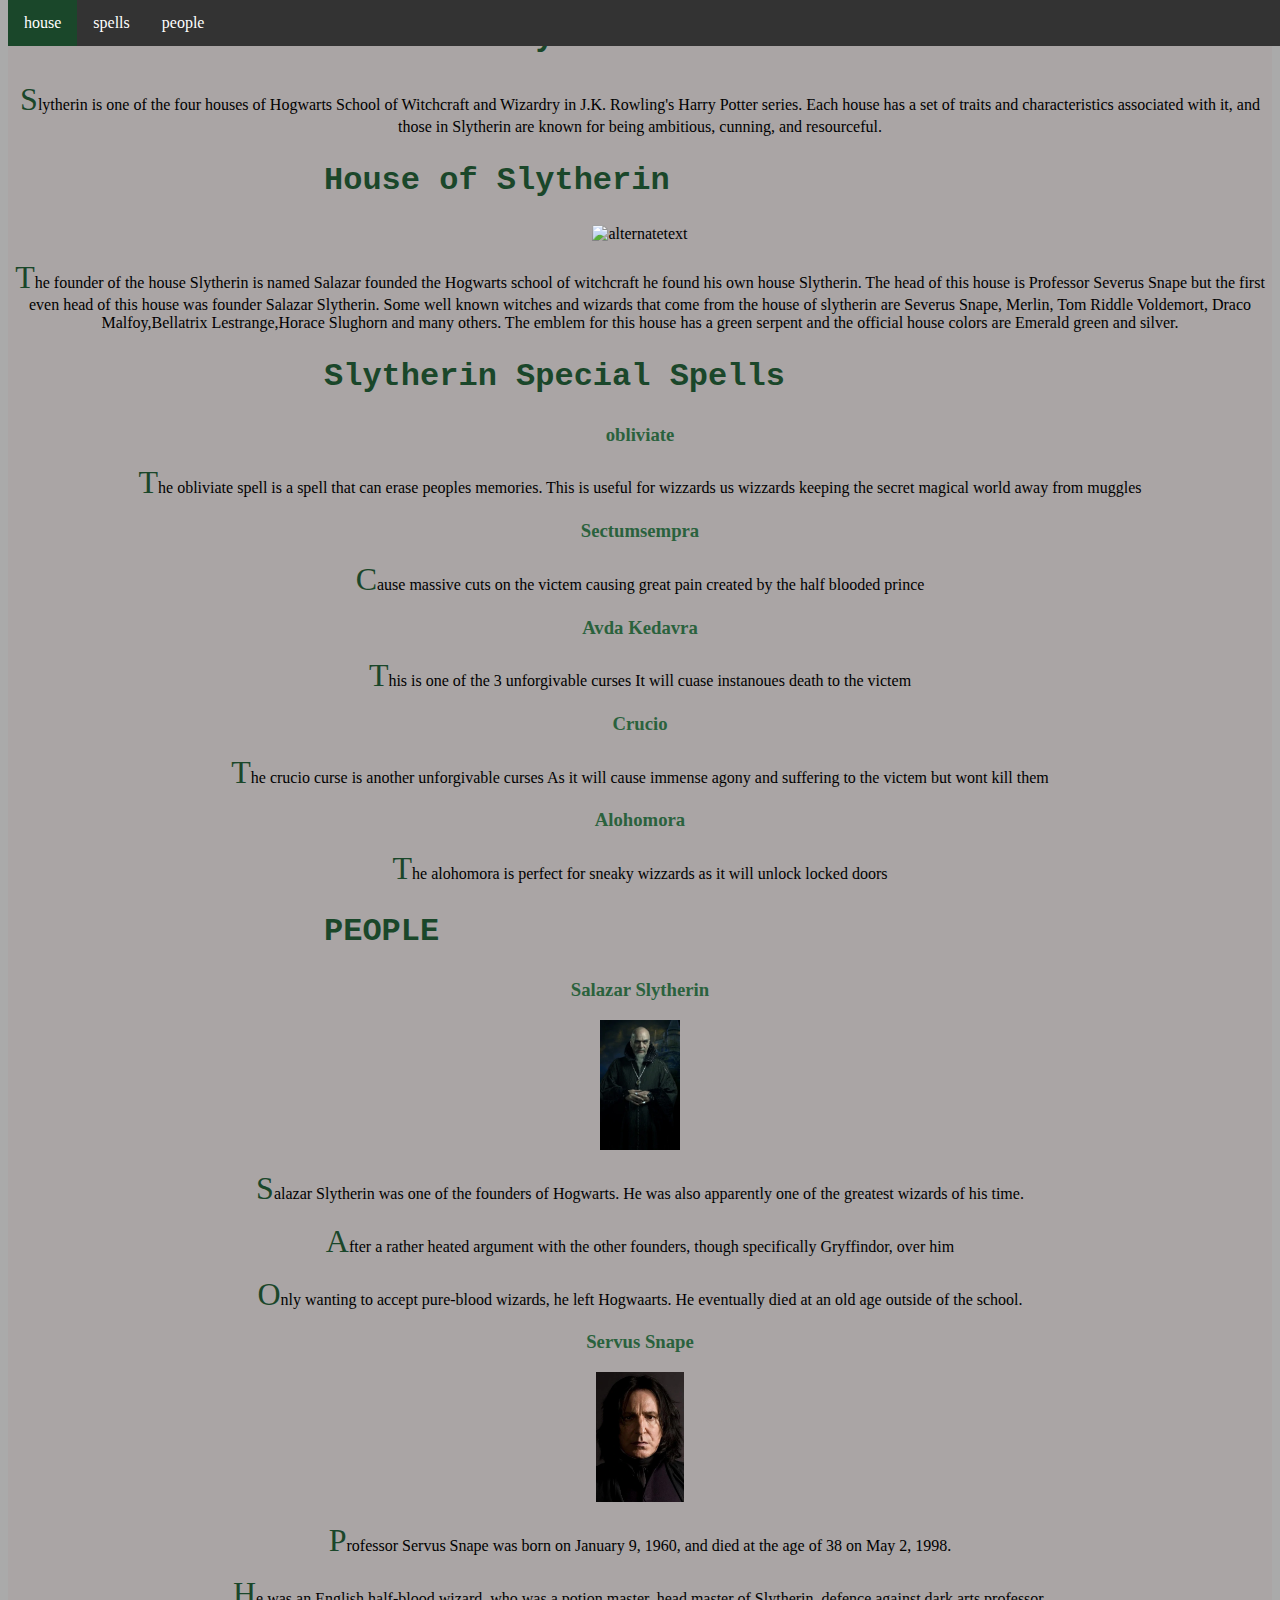
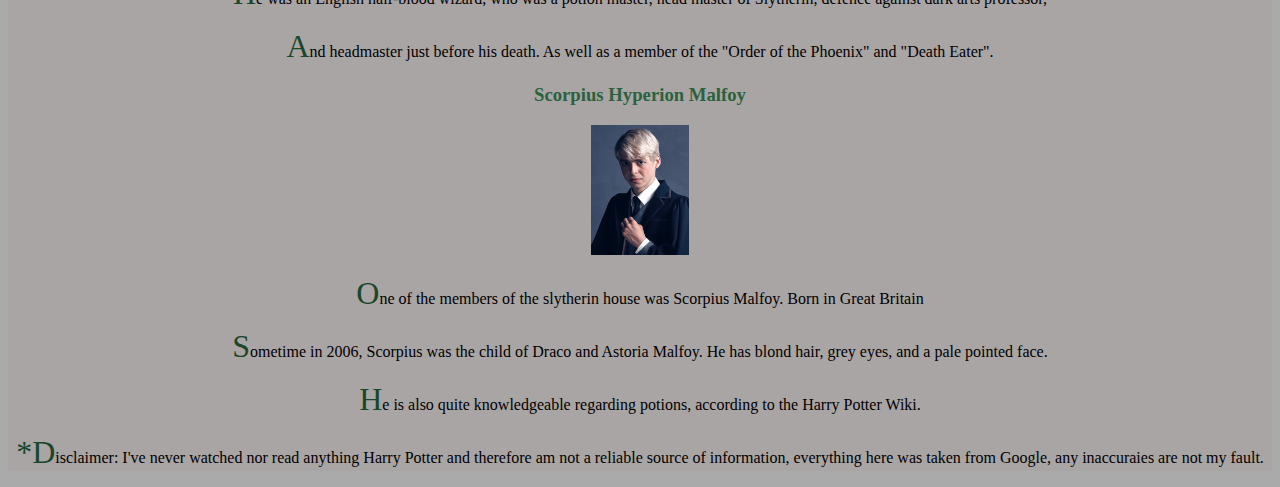
==== index.html @ 7eb7e874 "doubles fix" ====
<!DOCTYPE html>
<html>
<link rel="stylesheet" href="./assests/style.css">
    <h1 class="center" >House of Slytherin</h1>
<div>
  <ul>
    <li>
      <a class="active" href="#house">house</a>
    </li>
    <li>
      <a href="#spells">spells</a>
    </li>
    <li>
      <a href="#people">people</a>
    </li>
  </ul>
</div>
<div>
  <p> Slytherin is one of the four houses of Hogwarts School of Witchcraft and Wizardry in J.K. Rowling's Harry Potter series. Each house has a set of traits and characteristics associated with it, and those in Slytherin are known for being ambitious, cunning, and resourceful. </p>
</div>
<div>
  <div id="house">
    <h1 class="center">House of Slytherin</h1>
  </div>
</div>
<p>
  <img src="https://static.wikia.nocookie.net/harrypotter/images/0/00/Slytherin_ClearBG.png/revision/latest?cb=20161020182557" alt="alternatetext" />
</p>
<p> The founder of the house Slytherin is named Salazar founded the Hogwarts school of witchcraft he found his own house Slytherin. The head of this house is Professor Severus Snape but the first even head of this house was founder Salazar Slytherin. Some well known witches and wizards that come from the house of slytherin are Severus Snape, Merlin, Tom Riddle Voldemort, Draco Malfoy,Bellatrix Lestrange,Horace Slughorn and many others. The emblem for this house has a green serpent and the official house colors are Emerald green and silver. </p>
<div>
  <div id="spells">
    <h1 class="center">Slytherin Special Spells</h1>
  </div>
  <div>
    <h3>obliviate</h3>
    <p>The obliviate spell is a spell that can erase peoples memories. This is useful for wizzards us wizzards keeping the secret magical world away from muggles</p>
  </div>
  <div>
    <h3>Sectumsempra</h3>
    <p>Cause massive cuts on the victem causing great pain created by the half blooded prince</p>
  </div>
  <div>
    <h3>Avda Kedavra</h3>
    <p>This is one of the 3 unforgivable curses It will cuase instanoues death to the victem</p>
  </div>
  <div>
    <h3>Crucio</h3>
    <p>The crucio curse is another unforgivable curses As it will cause immense agony and suffering to the victem but wont kill them</p>
  </div>
  <h3>Alohomora</h3>
  <p>The alohomora is perfect for sneaky wizzards as it will unlock locked doors</p>
</div>
<div id="people">
  <h1 class="center">PEOPLE</h1>
</div>
<h3>Salazar Slytherin</h3>
<p>
  <img src="./assests/Slytherin.webp" alt="The man himself" />
</p>
<p>Salazar Slytherin was one of the founders of Hogwarts. He was also apparently one of the greatest wizards of his time.</p>
<p>After a rather heated argument with the other founders, though specifically Gryffindor, over him</p>
<p>only wanting to accept pure-blood wizards, he left Hogwaarts. He eventually died at an old age outside of the school.</p>
<h3>Servus Snape</h3>
<p>
  <img src="./assests/Severus_Snape.webp" alt="Snape" />
</p>
<p>Professor Servus Snape was born on January 9, 1960, and died at the age of 38 on May 2, 1998.</p>
<p>He was an English half-blood wizard, who was a potion master, head master of Slytherin, defence against dark arts professor,</p>
<p>and headmaster just before his death. As well as a member of the "Order of the Phoenix" and "Death Eater".</p>
<h3>Scorpius Hyperion Malfoy</h3>
<p>
  <img src="./assests/Scorpius_Malfoy_29.webp" alt="Malfoy Image" />
</p>
<p>One of the members of the slytherin house was Scorpius Malfoy. Born in Great Britain</p>
<p>sometime in 2006, Scorpius was the child of Draco and Astoria Malfoy. He has blond hair, grey eyes, and a pale pointed face.</p>
<p>He is also quite knowledgeable regarding potions, according to the Harry Potter Wiki.</p>
<p>*Disclaimer: I've never watched nor read anything Harry Potter and therefore am not a reliable source of information, everything here was taken from Google, any inaccuraies are not my fault.</p>
</html>
---- assests/style.css ----
body {
  background-color: #AAAAAA;
}

p {
  font-family: Cambria, Cochin, Georgia, Times, 'Times New Roman', serif;
  font-family: Cambria, Cochin, Georgia, Times, 'Times New Roman', serif;
  text-align: center;
}

p::first-letter {
  text-transform: uppercase;
  font-size: xx-large;
  color: #1A472A;
}

h1 {
font-family: sans-serif;
}

.house{
font-weight:bold;
}


header{
  background-color: #AAAAAA;
}
h3 {
color: #1a472a;
text-align: center;
}

body {
  background-color: #aaa5a5;
}
p {
font-family: Cambria, Cochin, Georgia, Times, 'Times New Roman', serif;
}
p::first-letter {
text-transform: uppercase;
font-size: xx-large;
color: #1A472A;
}

body {
background-color: #AAAAAA;
}
p {
font-family: Cambria, Cochin, Georgia, Times, 'Times New Roman', serif;
}
p::first-letter {
text-transform: uppercase;
font-size: xx-large;
color: #1A472A;
}
h1 {
font-family: sans-serif;
}
.house{
font-weight:bold;
}
header{
background-color: #AAAAAA;
}
h3 {
color: #1a472a;
text-align: center;
}
body {
background-color: #aaa5a5;
}
p {
font-family: Cambria, Cochin, Georgia, Times, 'Times New Roman', serif;
text-align: center;
}
p::first-letter {
text-transform: uppercase;
font-size: xx-large;
color: #1A472A;
}
:root {
--lightgreen: #2A623D;
--darkgreen: #1A472A;
--gray: #5D5D5D;
--lightgray: #AAAAAA;
--black: #000000;
}

html {
background-color: var(--lightgray);
}

h1 {
color: var(--darkgreen);
font-family: 'Courier New', Courier, monospace;
}

h3 {
color: var(--lightgreen);
}

p {
color: var(--black);
}

img {
max-width: 150px;
max-height: 130px;
}

.smalltext {
font-size: xx-small;
}

ul {
font-family: Cambria, Cochin, Georgia, Times, 'Times New Roman', serif;
list-style-type: none;
margin: 0;
padding: 0;
overflow: hidden;
background-color: #333;
position: fixed;
top: 0;
width: 100%;
}

li {
float: left;
}

li a {
display: block;
color: white;
text-align: center;
padding: 14px 16px;
text-decoration: none;
}

li a:hover:not(.active) {
background-color: #111;
}

.active {
background-color: #1a472a;;
}

html { scroll-behavior: smooth; }

.center {
  margin: auto;
  width: 50%;
  padding: 10px;
}
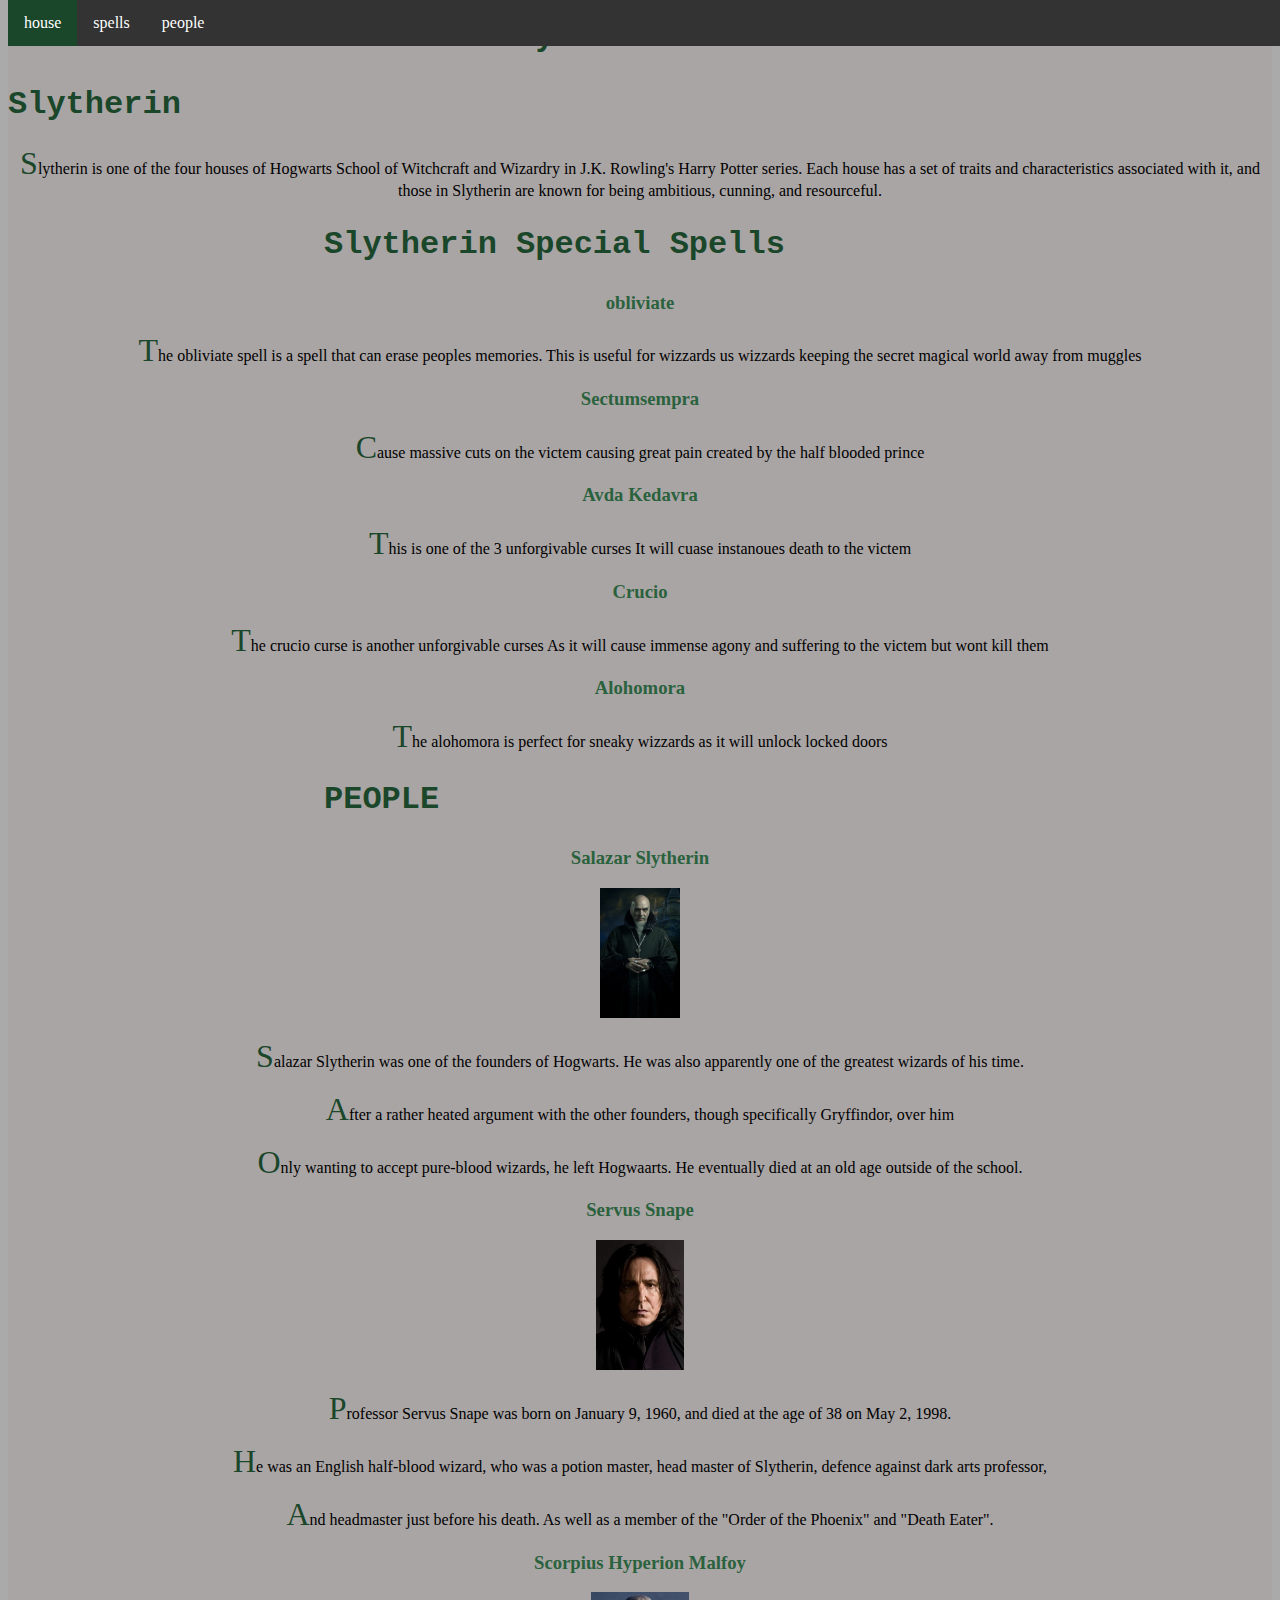
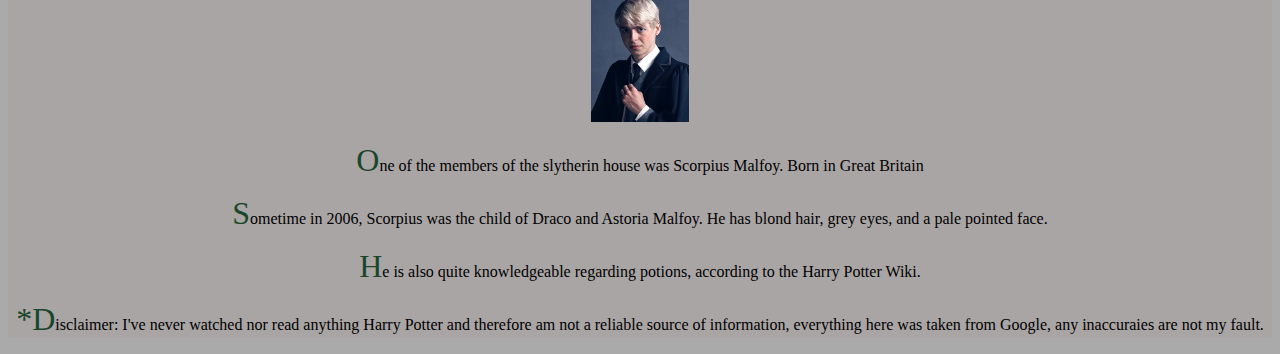
==== commit 5a0c3102: "Merge branch 'main' of https://github.com/AydenBud1/slytherin" ====
--- a/index.html
+++ b/index.html
@@ -16,17 +16,12 @@
   </ul>
 </div>
 <div>
+  <h1>Slytherin</h1>
   <p> Slytherin is one of the four houses of Hogwarts School of Witchcraft and Wizardry in J.K. Rowling's Harry Potter series. Each house has a set of traits and characteristics associated with it, and those in Slytherin are known for being ambitious, cunning, and resourceful. </p>
 </div>
 <div>
-  <div id="house">
-    <h1 class="center">House of Slytherin</h1>
-  </div>
 </div>
-<p>
-  <img src="https://static.wikia.nocookie.net/harrypotter/images/0/00/Slytherin_ClearBG.png/revision/latest?cb=20161020182557" alt="alternatetext" />
 </p>
-<p> The founder of the house Slytherin is named Salazar founded the Hogwarts school of witchcraft he found his own house Slytherin. The head of this house is Professor Severus Snape but the first even head of this house was founder Salazar Slytherin. Some well known witches and wizards that come from the house of slytherin are Severus Snape, Merlin, Tom Riddle Voldemort, Draco Malfoy,Bellatrix Lestrange,Horace Slughorn and many others. The emblem for this house has a green serpent and the official house colors are Emerald green and silver. </p>
 <div>
   <div id="spells">
     <h1 class="center">Slytherin Special Spells</h1>
@@ -75,4 +70,4 @@
 <p>sometime in 2006, Scorpius was the child of Draco and Astoria Malfoy. He has blond hair, grey eyes, and a pale pointed face.</p>
 <p>He is also quite knowledgeable regarding potions, according to the Harry Potter Wiki.</p>
 <p>*Disclaimer: I've never watched nor read anything Harry Potter and therefore am not a reliable source of information, everything here was taken from Google, any inaccuraies are not my fault.</p>
-</html>
+</html>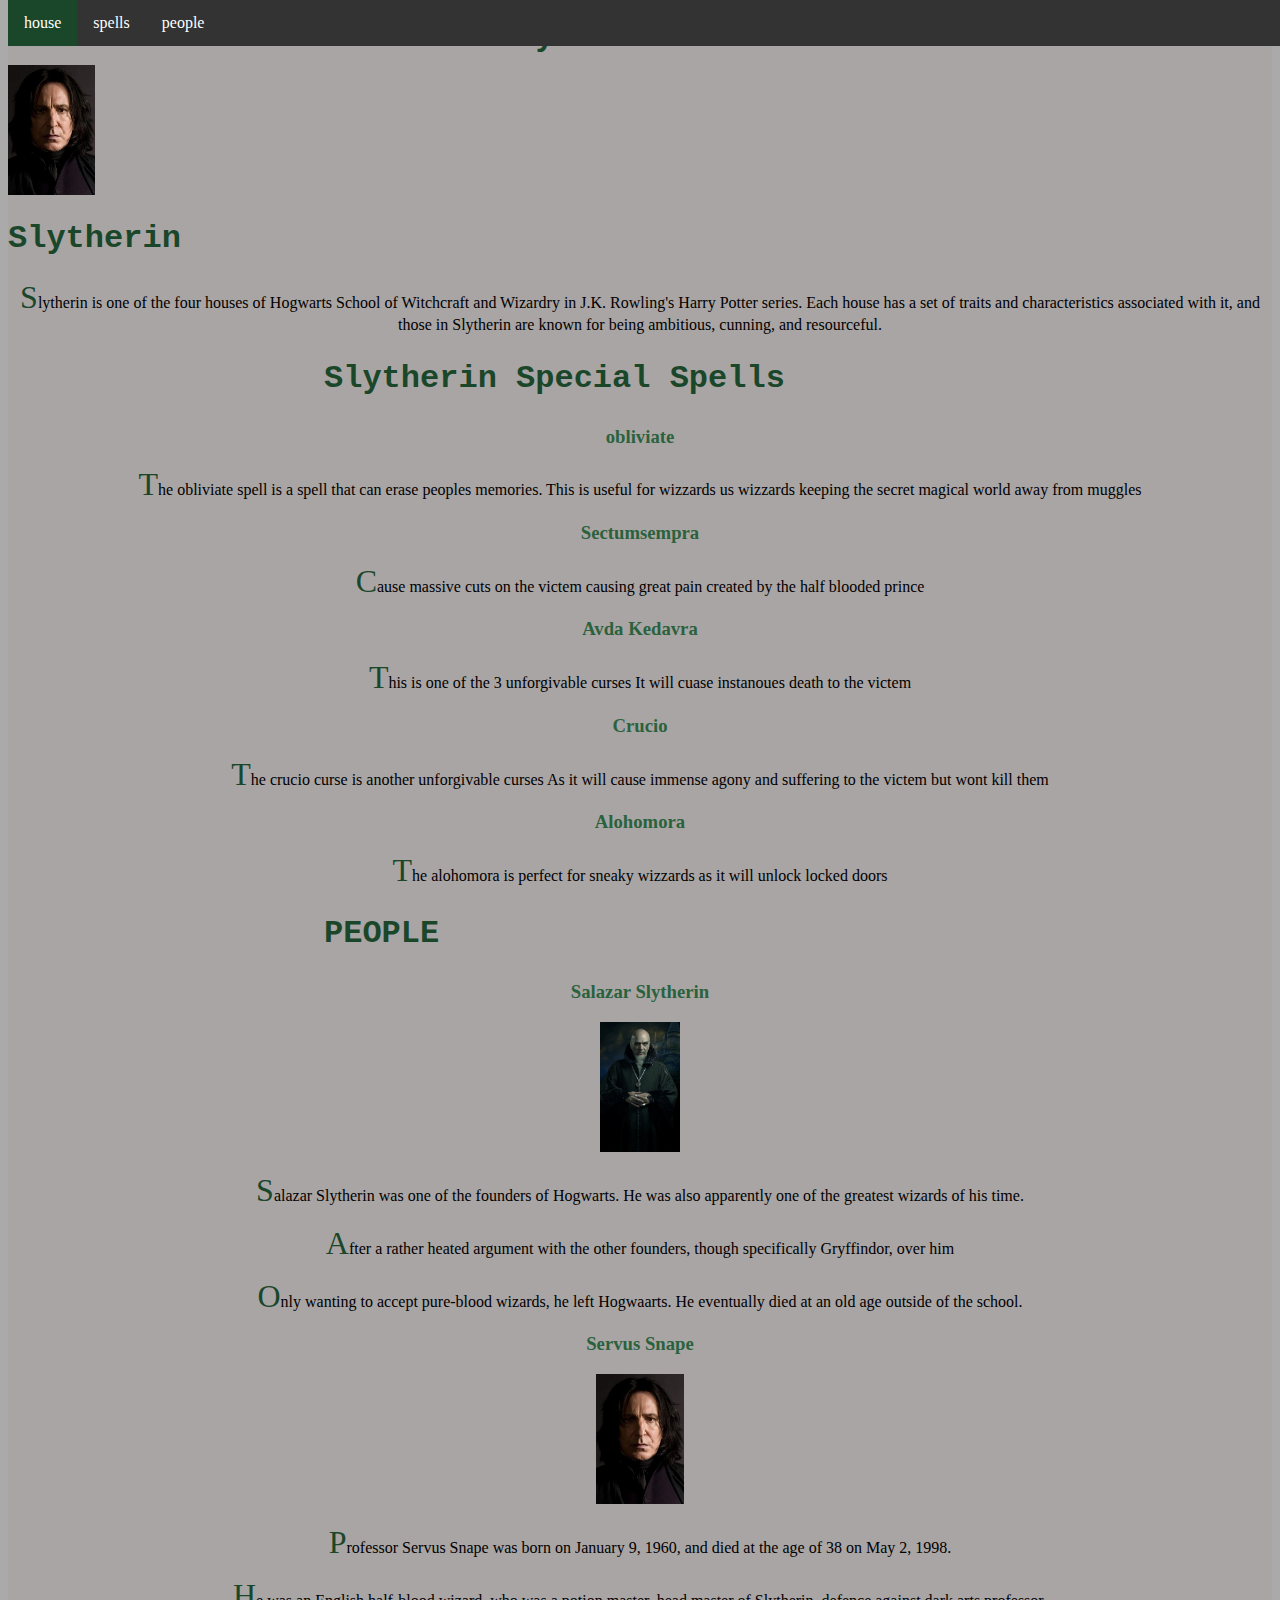
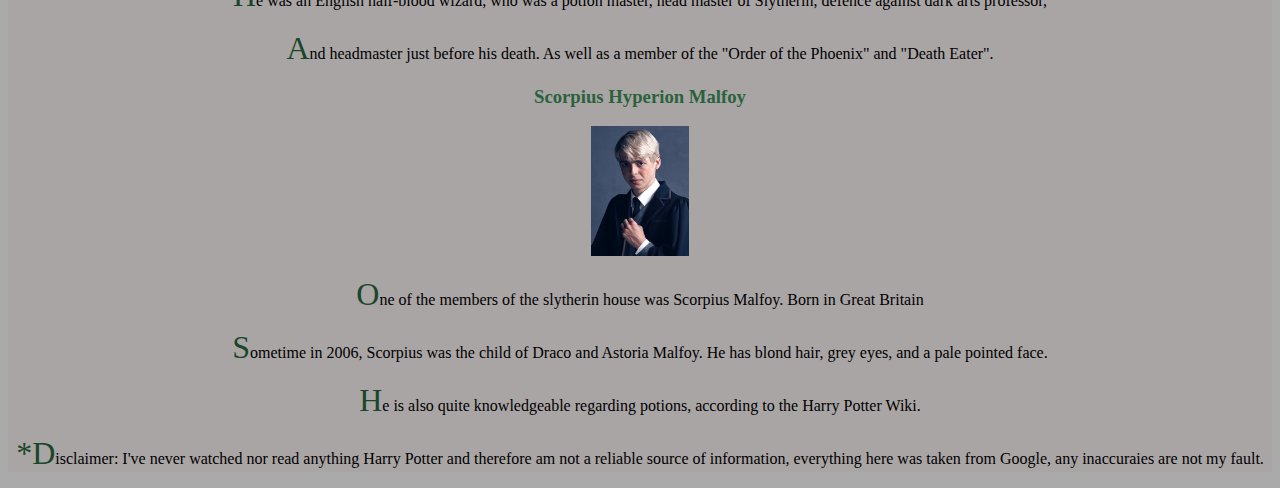
==== commit fd2d2b76: "add image again" ====
--- a/index.html
+++ b/index.html
@@ -14,6 +14,9 @@
       <a href="#people">people</a>
     </li>
   </ul>
+</div>
+<div id="home">
+<img src="./assests/Severus_Snape.webp" alt="Snape" />
 </div>
 <div>
   <h1>Slytherin</h1>
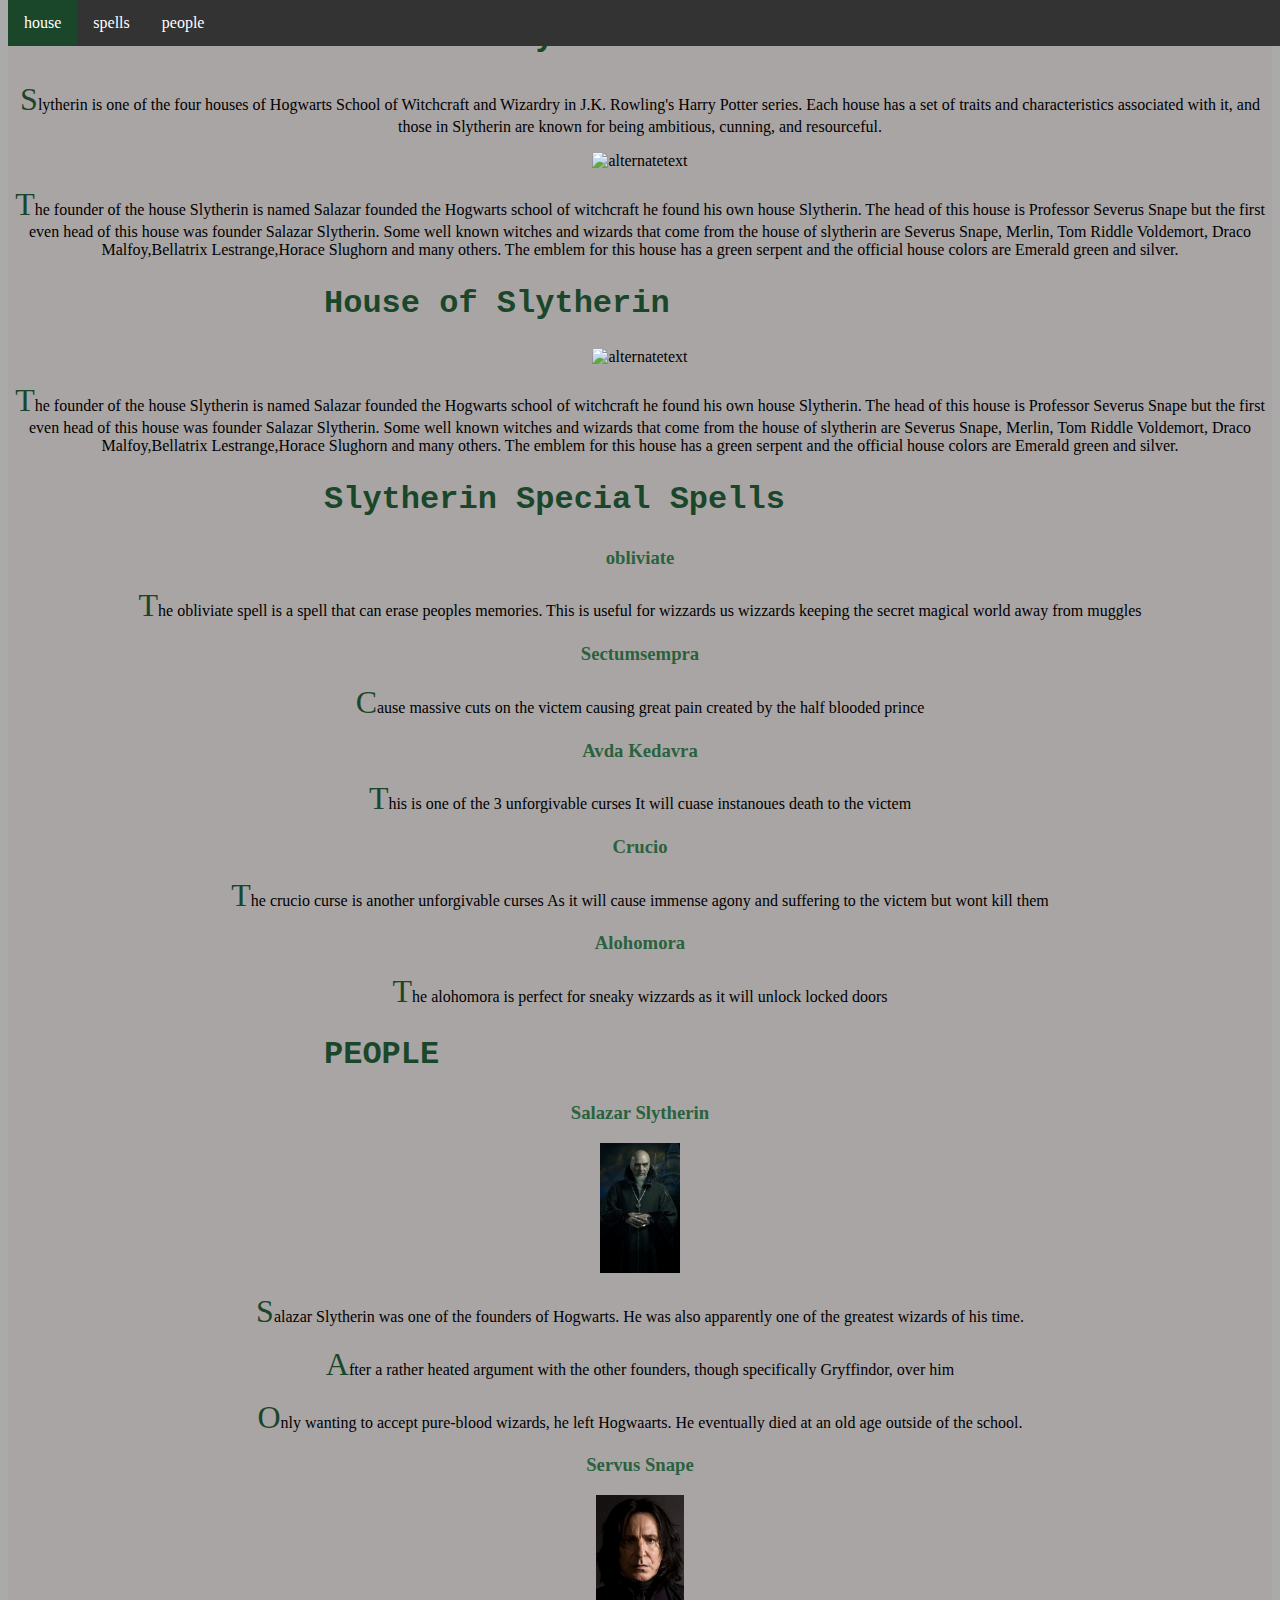
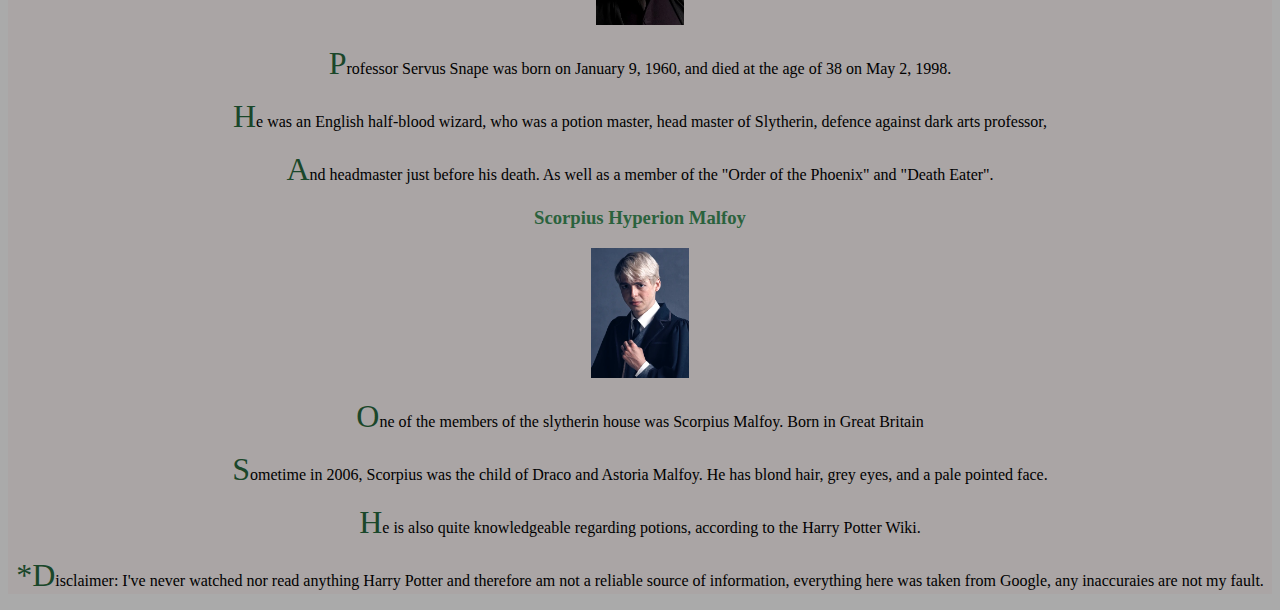
==== commit 2dcf18a1: "slytherin" ====
--- a/index.html
+++ b/index.html
@@ -15,16 +15,22 @@
     </li>
   </ul>
 </div>
-<div id="home">
-<img src="./assests/Severus_Snape.webp" alt="Snape" />
-</div>
 <div>
-  <h1>Slytherin</h1>
   <p> Slytherin is one of the four houses of Hogwarts School of Witchcraft and Wizardry in J.K. Rowling's Harry Potter series. Each house has a set of traits and characteristics associated with it, and those in Slytherin are known for being ambitious, cunning, and resourceful. </p>
 </div>
+<p>
+  <img src="https://static.wikia.nocookie.net/harrypotter/images/0/00/Slytherin_ClearBG.png/revision/latest?cb=20161020182557" alt="alternatetext" />
+</p>
+<p> The founder of the house Slytherin is named Salazar founded the Hogwarts school of witchcraft he found his own house Slytherin. The head of this house is Professor Severus Snape but the first even head of this house was founder Salazar Slytherin. Some well known witches and wizards that come from the house of slytherin are Severus Snape, Merlin, Tom Riddle Voldemort, Draco Malfoy,Bellatrix Lestrange,Horace Slughorn and many others. The emblem for this house has a green serpent and the official house colors are Emerald green and silver. </p>
 <div>
+  <div id="house">
+    <h1 class="center">House of Slytherin</h1>
+  </div>
 </div>
+<p>
+  <img src="https://static.wikia.nocookie.net/harrypotter/images/0/00/Slytherin_ClearBG.png/revision/latest?cb=20161020182557" alt="alternatetext" />
 </p>
+<p> The founder of the house Slytherin is named Salazar founded the Hogwarts school of witchcraft he found his own house Slytherin. The head of this house is Professor Severus Snape but the first even head of this house was founder Salazar Slytherin. Some well known witches and wizards that come from the house of slytherin are Severus Snape, Merlin, Tom Riddle Voldemort, Draco Malfoy,Bellatrix Lestrange,Horace Slughorn and many others. The emblem for this house has a green serpent and the official house colors are Emerald green and silver. </p>
 <div>
   <div id="spells">
     <h1 class="center">Slytherin Special Spells</h1>
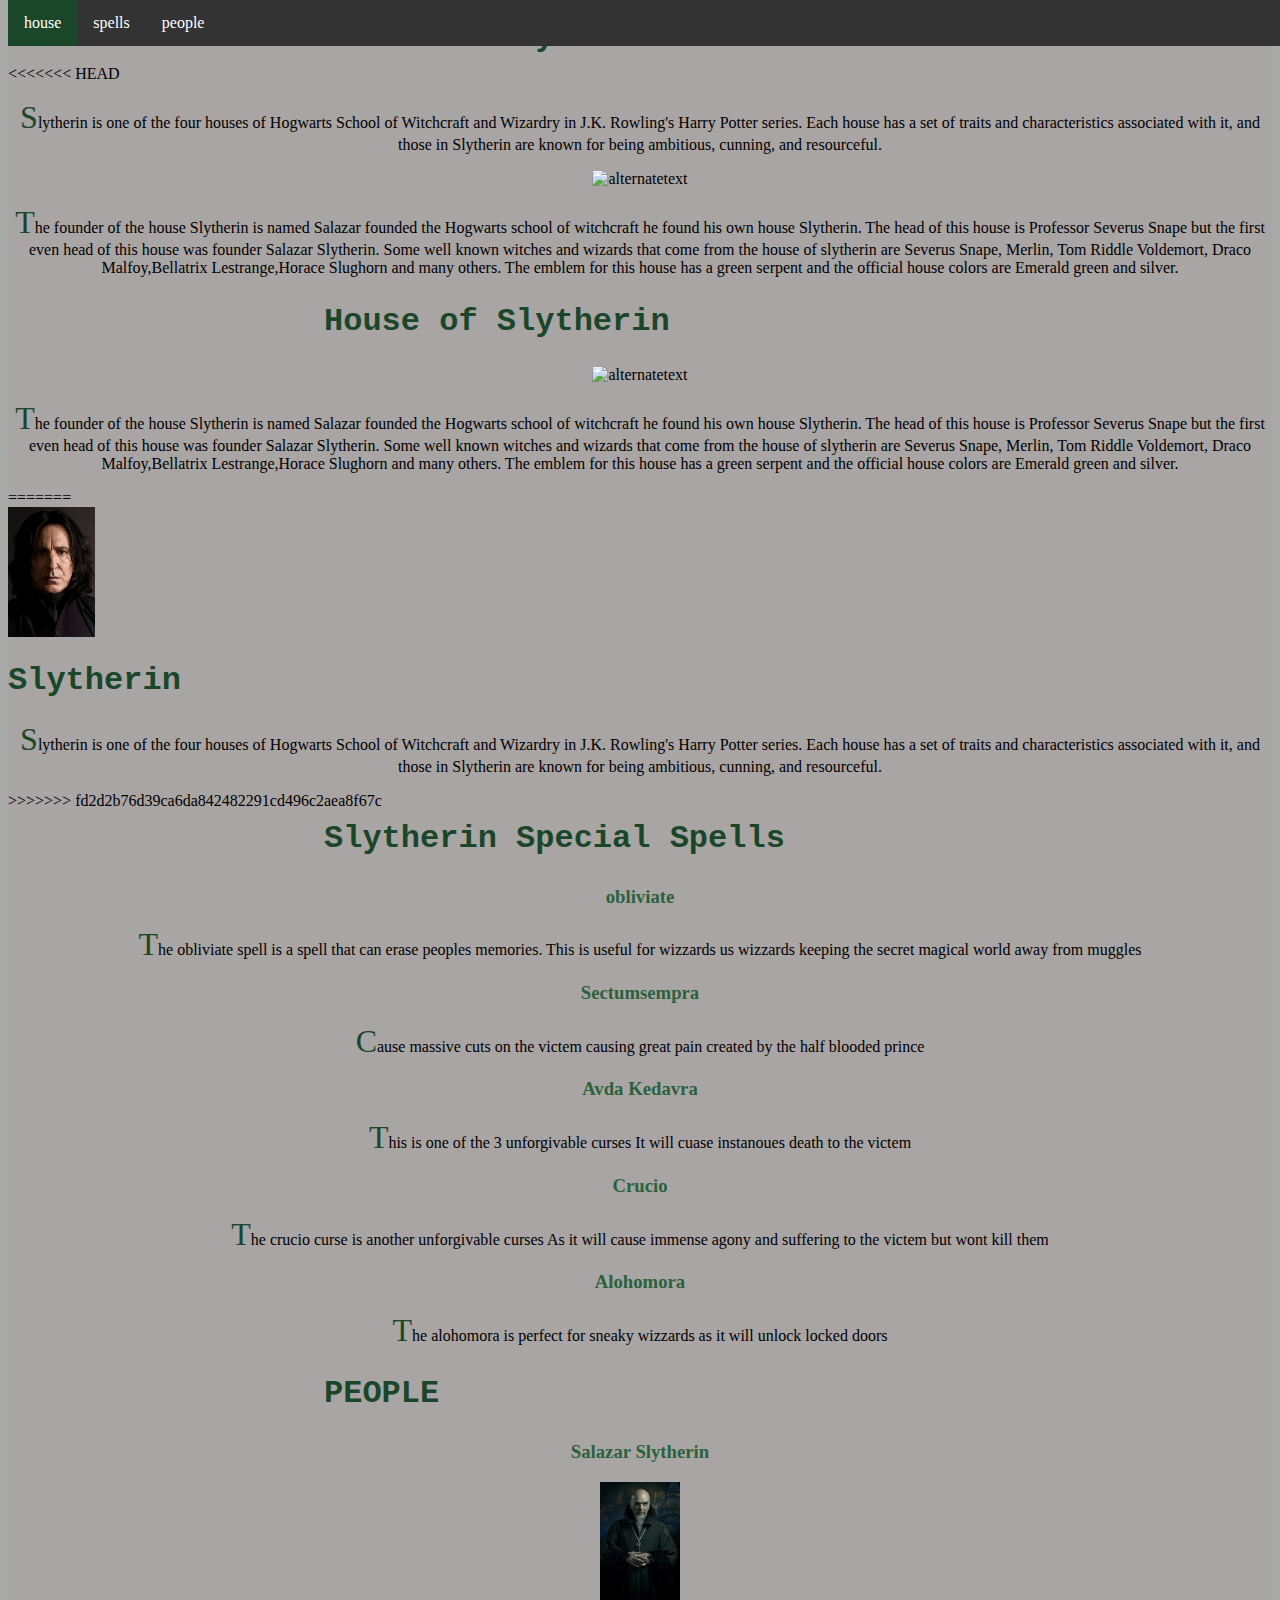
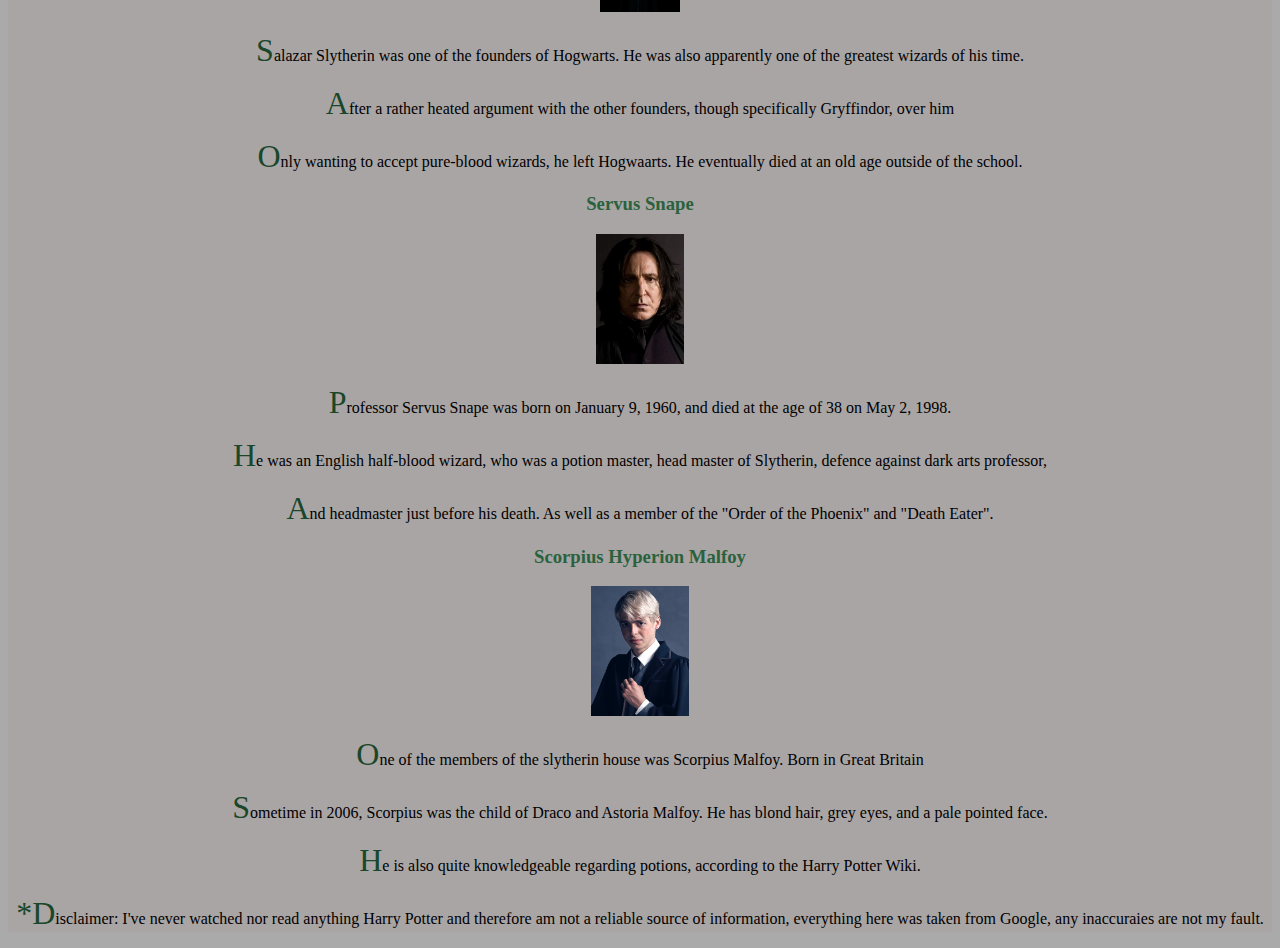
==== commit bc14d580: "slytherin" ====
--- a/index.html
+++ b/index.html
@@ -15,6 +15,7 @@
     </li>
   </ul>
 </div>
+<<<<<<< HEAD
 <div>
   <p> Slytherin is one of the four houses of Hogwarts School of Witchcraft and Wizardry in J.K. Rowling's Harry Potter series. Each house has a set of traits and characteristics associated with it, and those in Slytherin are known for being ambitious, cunning, and resourceful. </p>
 </div>
@@ -31,6 +32,18 @@
   <img src="https://static.wikia.nocookie.net/harrypotter/images/0/00/Slytherin_ClearBG.png/revision/latest?cb=20161020182557" alt="alternatetext" />
 </p>
 <p> The founder of the house Slytherin is named Salazar founded the Hogwarts school of witchcraft he found his own house Slytherin. The head of this house is Professor Severus Snape but the first even head of this house was founder Salazar Slytherin. Some well known witches and wizards that come from the house of slytherin are Severus Snape, Merlin, Tom Riddle Voldemort, Draco Malfoy,Bellatrix Lestrange,Horace Slughorn and many others. The emblem for this house has a green serpent and the official house colors are Emerald green and silver. </p>
+=======
+<div id="home">
+<img src="./assests/Severus_Snape.webp" alt="Snape" />
+</div>
+<div>
+  <h1>Slytherin</h1>
+  <p> Slytherin is one of the four houses of Hogwarts School of Witchcraft and Wizardry in J.K. Rowling's Harry Potter series. Each house has a set of traits and characteristics associated with it, and those in Slytherin are known for being ambitious, cunning, and resourceful. </p>
+</div>
+<div>
+</div>
+</p>
+>>>>>>> fd2d2b76d39ca6da842482291cd496c2aea8f67c
 <div>
   <div id="spells">
     <h1 class="center">Slytherin Special Spells</h1>
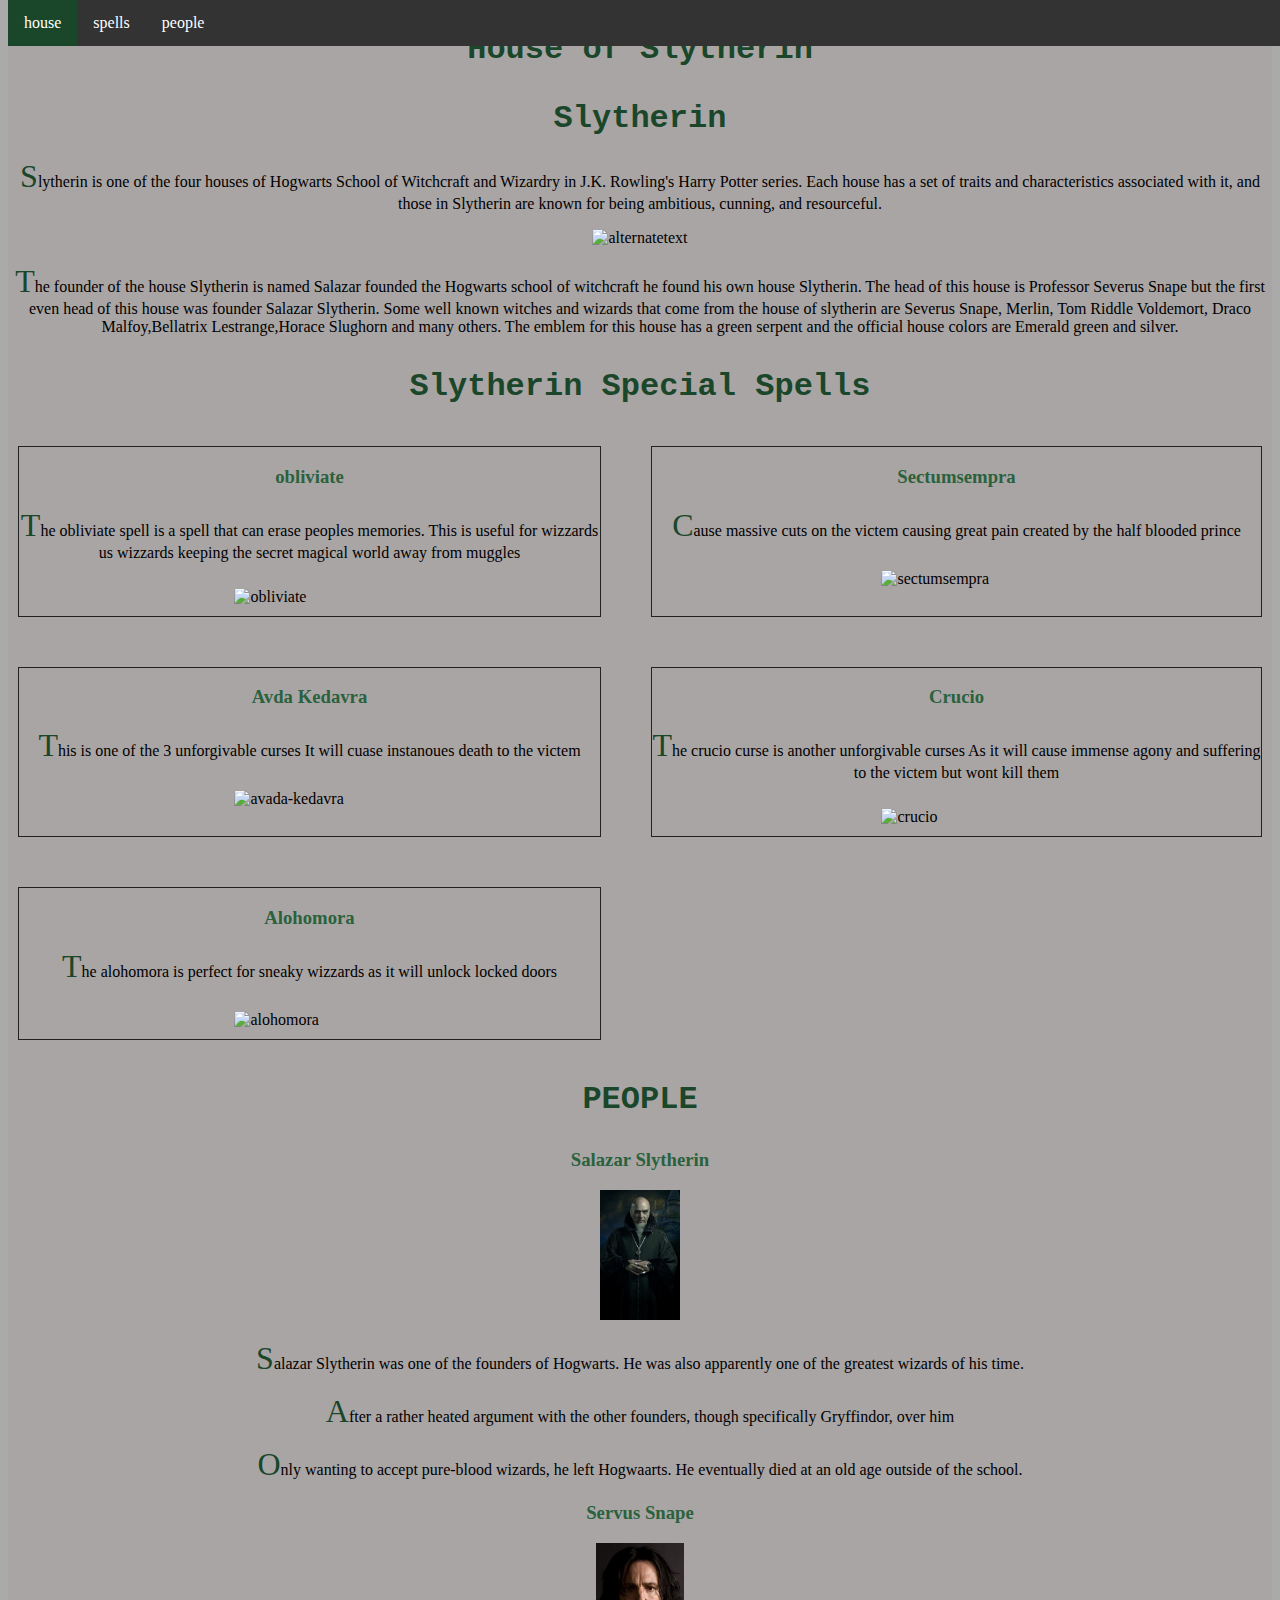
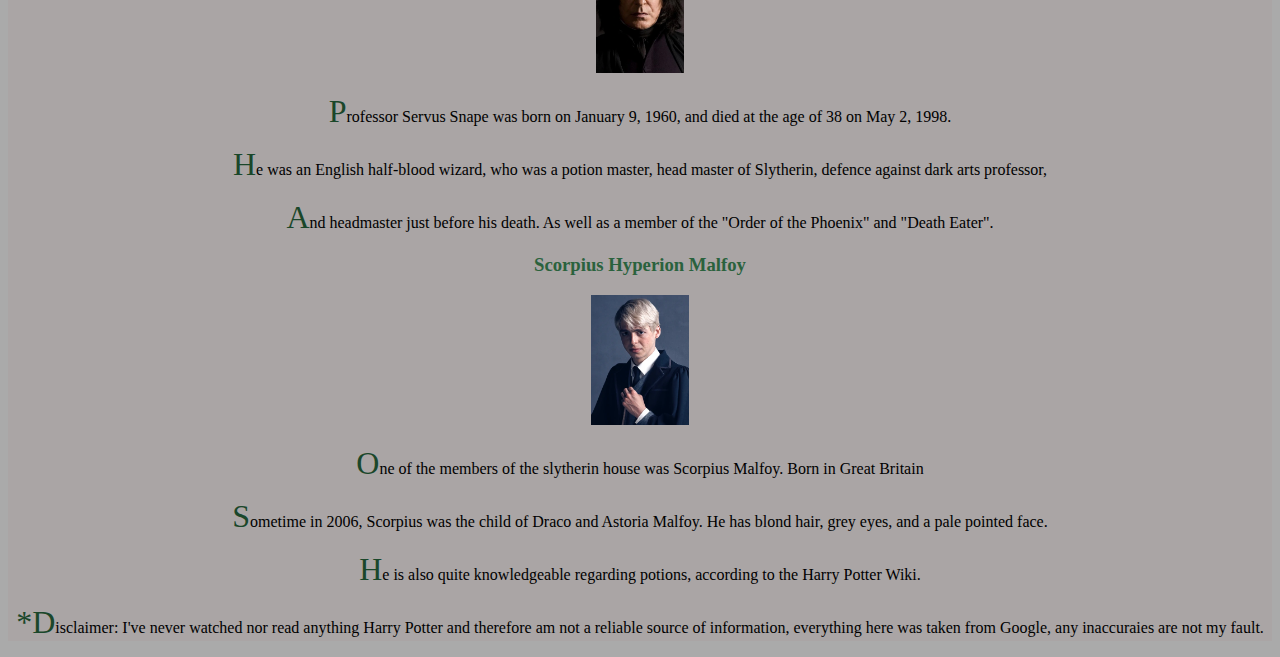
==== commit 48d1f861: "spell grid" ====
--- a/index.html
+++ b/index.html
@@ -15,8 +15,8 @@
     </li>
   </ul>
 </div>
-<<<<<<< HEAD
 <div>
+  <h1>Slytherin</h1>
   <p> Slytherin is one of the four houses of Hogwarts School of Witchcraft and Wizardry in J.K. Rowling's Harry Potter series. Each house has a set of traits and characteristics associated with it, and those in Slytherin are known for being ambitious, cunning, and resourceful. </p>
 </div>
 <p>
@@ -24,49 +24,49 @@
 </p>
 <p> The founder of the house Slytherin is named Salazar founded the Hogwarts school of witchcraft he found his own house Slytherin. The head of this house is Professor Severus Snape but the first even head of this house was founder Salazar Slytherin. Some well known witches and wizards that come from the house of slytherin are Severus Snape, Merlin, Tom Riddle Voldemort, Draco Malfoy,Bellatrix Lestrange,Horace Slughorn and many others. The emblem for this house has a green serpent and the official house colors are Emerald green and silver. </p>
 <div>
-  <div id="house">
-    <h1 class="center">House of Slytherin</h1>
-  </div>
-</div>
-<p>
-  <img src="https://static.wikia.nocookie.net/harrypotter/images/0/00/Slytherin_ClearBG.png/revision/latest?cb=20161020182557" alt="alternatetext" />
-</p>
-<p> The founder of the house Slytherin is named Salazar founded the Hogwarts school of witchcraft he found his own house Slytherin. The head of this house is Professor Severus Snape but the first even head of this house was founder Salazar Slytherin. Some well known witches and wizards that come from the house of slytherin are Severus Snape, Merlin, Tom Riddle Voldemort, Draco Malfoy,Bellatrix Lestrange,Horace Slughorn and many others. The emblem for this house has a green serpent and the official house colors are Emerald green and silver. </p>
-=======
-<div id="home">
-<img src="./assests/Severus_Snape.webp" alt="Snape" />
-</div>
-<div>
-  <h1>Slytherin</h1>
-  <p> Slytherin is one of the four houses of Hogwarts School of Witchcraft and Wizardry in J.K. Rowling's Harry Potter series. Each house has a set of traits and characteristics associated with it, and those in Slytherin are known for being ambitious, cunning, and resourceful. </p>
-</div>
-<div>
 </div>
 </p>
->>>>>>> fd2d2b76d39ca6da842482291cd496c2aea8f67c
-<div>
+
   <div id="spells">
     <h1 class="center">Slytherin Special Spells</h1>
   </div>
-  <div>
+  <div class="grid-container">
+  <div class="grid-item">
     <h3>obliviate</h3>
     <p>The obliviate spell is a spell that can erase peoples memories. This is useful for wizzards us wizzards keeping the secret magical world away from muggles</p>
+    <img src="C:\Users\ab44990\Desktop\coding\slytherin\assests\obliviate.webp" alt="obliviate" class="center">
   </div>
-  <div>
+
+  <div class="grid-item">
     <h3>Sectumsempra</h3>
     <p>Cause massive cuts on the victem causing great pain created by the half blooded prince</p>
+    <img src="C:\Users\ab44990\Desktop\coding\slytherin\assests\sectumsempra.webp" alt="sectumsempra"class="center">
   </div>
-  <div>
+
+  <div class="grid-item">
     <h3>Avda Kedavra</h3>
     <p>This is one of the 3 unforgivable curses It will cuase instanoues death to the victem</p>
+    <img src="C:\Users\ab44990\Desktop\coding\slytherin\assests\avada-kedavra.webp" alt="avada-kedavra" class="center">
   </div>
-  <div>
+
+  <div class="grid-item">
     <h3>Crucio</h3>
     <p>The crucio curse is another unforgivable curses As it will cause immense agony and suffering to the victem but wont kill them</p>
+    <img src="C:\Users\ab44990\Desktop\coding\slytherin\assests\crucio.webp" alt="crucio" class="center">
+
   </div>
+
+    <div class="grid-item" class="alohomora">
   <h3>Alohomora</h3>
   <p>The alohomora is perfect for sneaky wizzards as it will unlock locked doors</p>
-</div>
+  <img src="C:\Users\ab44990\Desktop\coding\slytherin\assests\alohomora.webp" alt="alohomora"class="center">
+ 
+  </div>
+  </div>
+
+
+
+
 <div id="people">
   <h1 class="center">PEOPLE</h1>
 </div>
--- a/assests/style.css
+++ b/assests/style.css
@@ -94,6 +94,7 @@
 h1 {
 color: var(--darkgreen);
 font-family: 'Courier New', Courier, monospace;
+text-align: center;
 }
 
 h3 {
@@ -148,7 +149,21 @@
 html { scroll-behavior: smooth; }
 
 .center {
-  margin: auto;
+  margin-left: auto;
+  margin-right: auto;
   width: 50%;
   padding: 10px;
+  display: block;
+}
+.left {
+  margin-left: auto;
+}
+.grid-container {
+  display: grid;
+  grid-template-columns: auto auto ;
+  grid-gap: 50px;
+  padding: 10px;
+}
+.grid-item {
+  border: 1px solid rgba(0, 0, 0, 0.8);
 }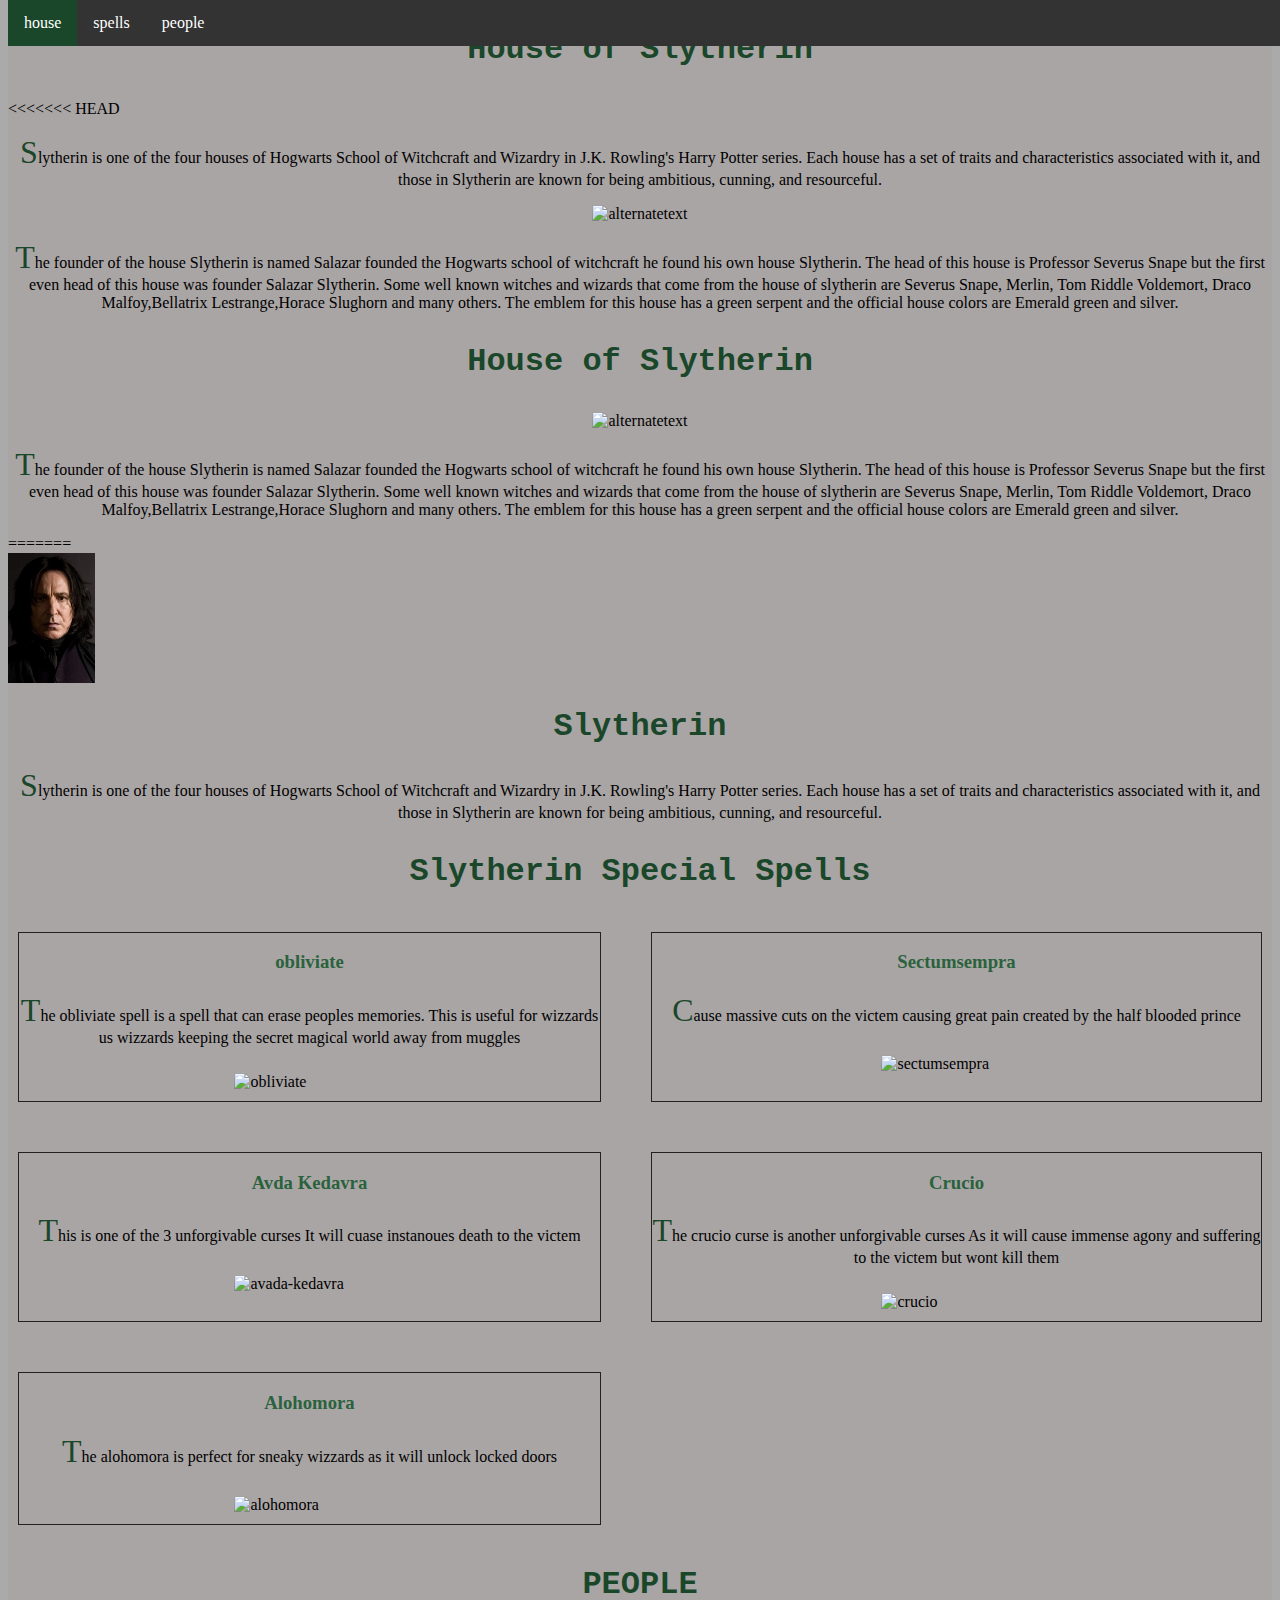
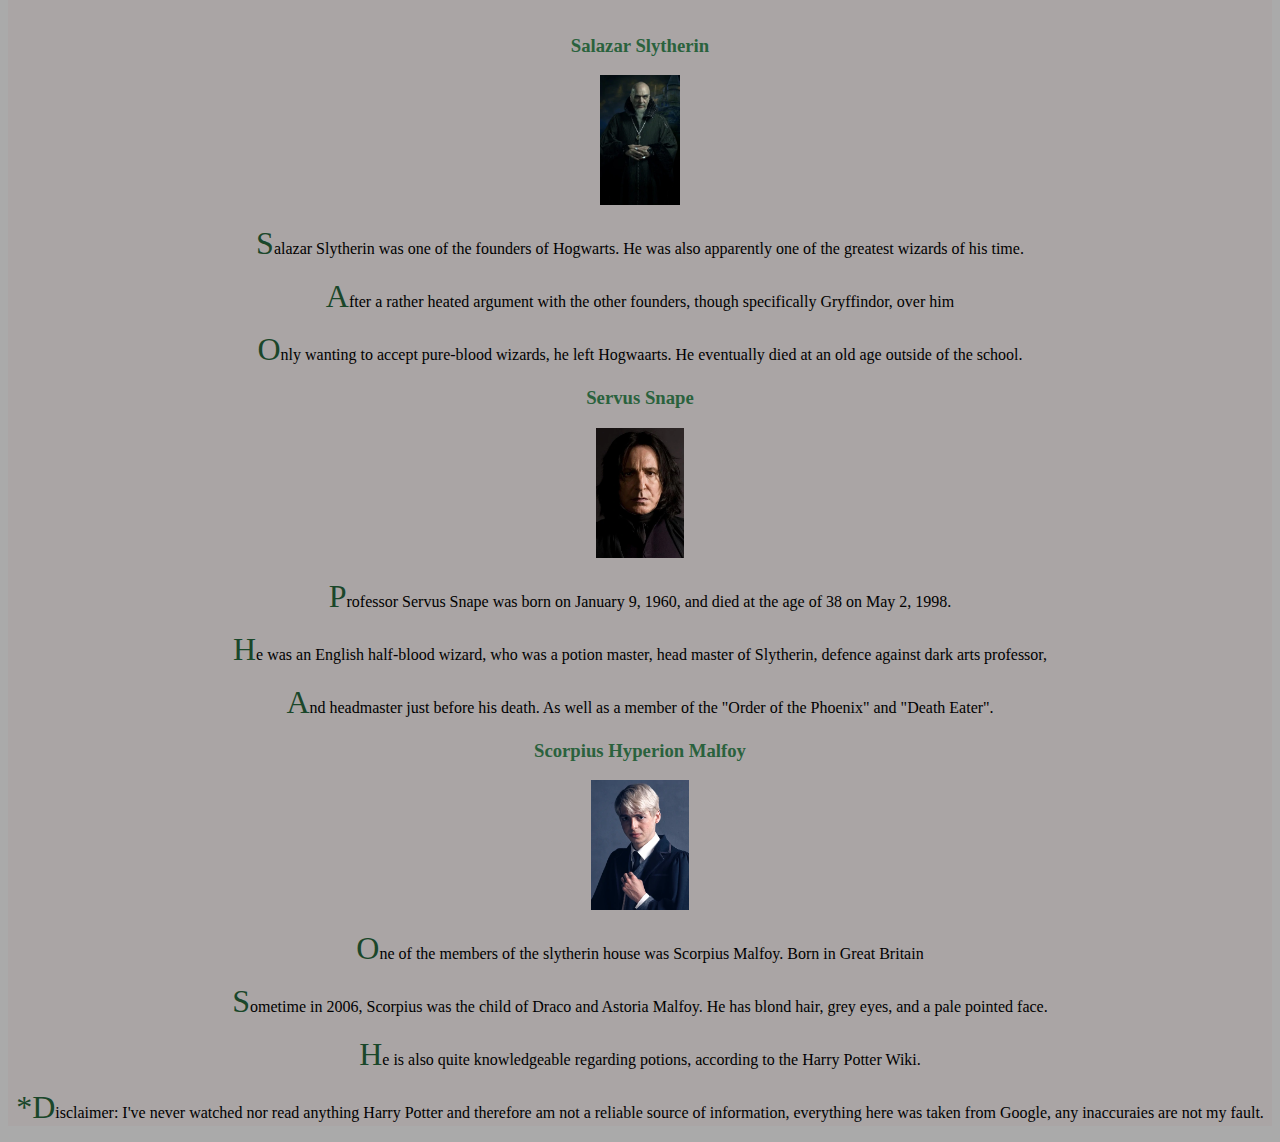
==== commit 956399c6: "spell grid" ====
--- a/index.html
+++ b/index.html
@@ -15,14 +15,31 @@
     </li>
   </ul>
 </div>
+<<<<<<< HEAD
 <div>
-  <h1>Slytherin</h1>
   <p> Slytherin is one of the four houses of Hogwarts School of Witchcraft and Wizardry in J.K. Rowling's Harry Potter series. Each house has a set of traits and characteristics associated with it, and those in Slytherin are known for being ambitious, cunning, and resourceful. </p>
 </div>
 <p>
   <img src="https://static.wikia.nocookie.net/harrypotter/images/0/00/Slytherin_ClearBG.png/revision/latest?cb=20161020182557" alt="alternatetext" />
 </p>
 <p> The founder of the house Slytherin is named Salazar founded the Hogwarts school of witchcraft he found his own house Slytherin. The head of this house is Professor Severus Snape but the first even head of this house was founder Salazar Slytherin. Some well known witches and wizards that come from the house of slytherin are Severus Snape, Merlin, Tom Riddle Voldemort, Draco Malfoy,Bellatrix Lestrange,Horace Slughorn and many others. The emblem for this house has a green serpent and the official house colors are Emerald green and silver. </p>
+<div>
+  <div id="house">
+    <h1 class="center">House of Slytherin</h1>
+  </div>
+</div>
+<p>
+  <img src="https://static.wikia.nocookie.net/harrypotter/images/0/00/Slytherin_ClearBG.png/revision/latest?cb=20161020182557" alt="alternatetext" />
+</p>
+<p> The founder of the house Slytherin is named Salazar founded the Hogwarts school of witchcraft he found his own house Slytherin. The head of this house is Professor Severus Snape but the first even head of this house was founder Salazar Slytherin. Some well known witches and wizards that come from the house of slytherin are Severus Snape, Merlin, Tom Riddle Voldemort, Draco Malfoy,Bellatrix Lestrange,Horace Slughorn and many others. The emblem for this house has a green serpent and the official house colors are Emerald green and silver. </p>
+=======
+<div id="home">
+<img src="./assests/Severus_Snape.webp" alt="Snape" />
+</div>
+<div>
+  <h1>Slytherin</h1>
+  <p> Slytherin is one of the four houses of Hogwarts School of Witchcraft and Wizardry in J.K. Rowling's Harry Potter series. Each house has a set of traits and characteristics associated with it, and those in Slytherin are known for being ambitious, cunning, and resourceful. </p>
+</div>
 <div>
 </div>
 </p>
--- a/assests/style.css
+++ b/assests/style.css
@@ -166,4 +166,4 @@
 }
 .grid-item {
   border: 1px solid rgba(0, 0, 0, 0.8);
-}+}
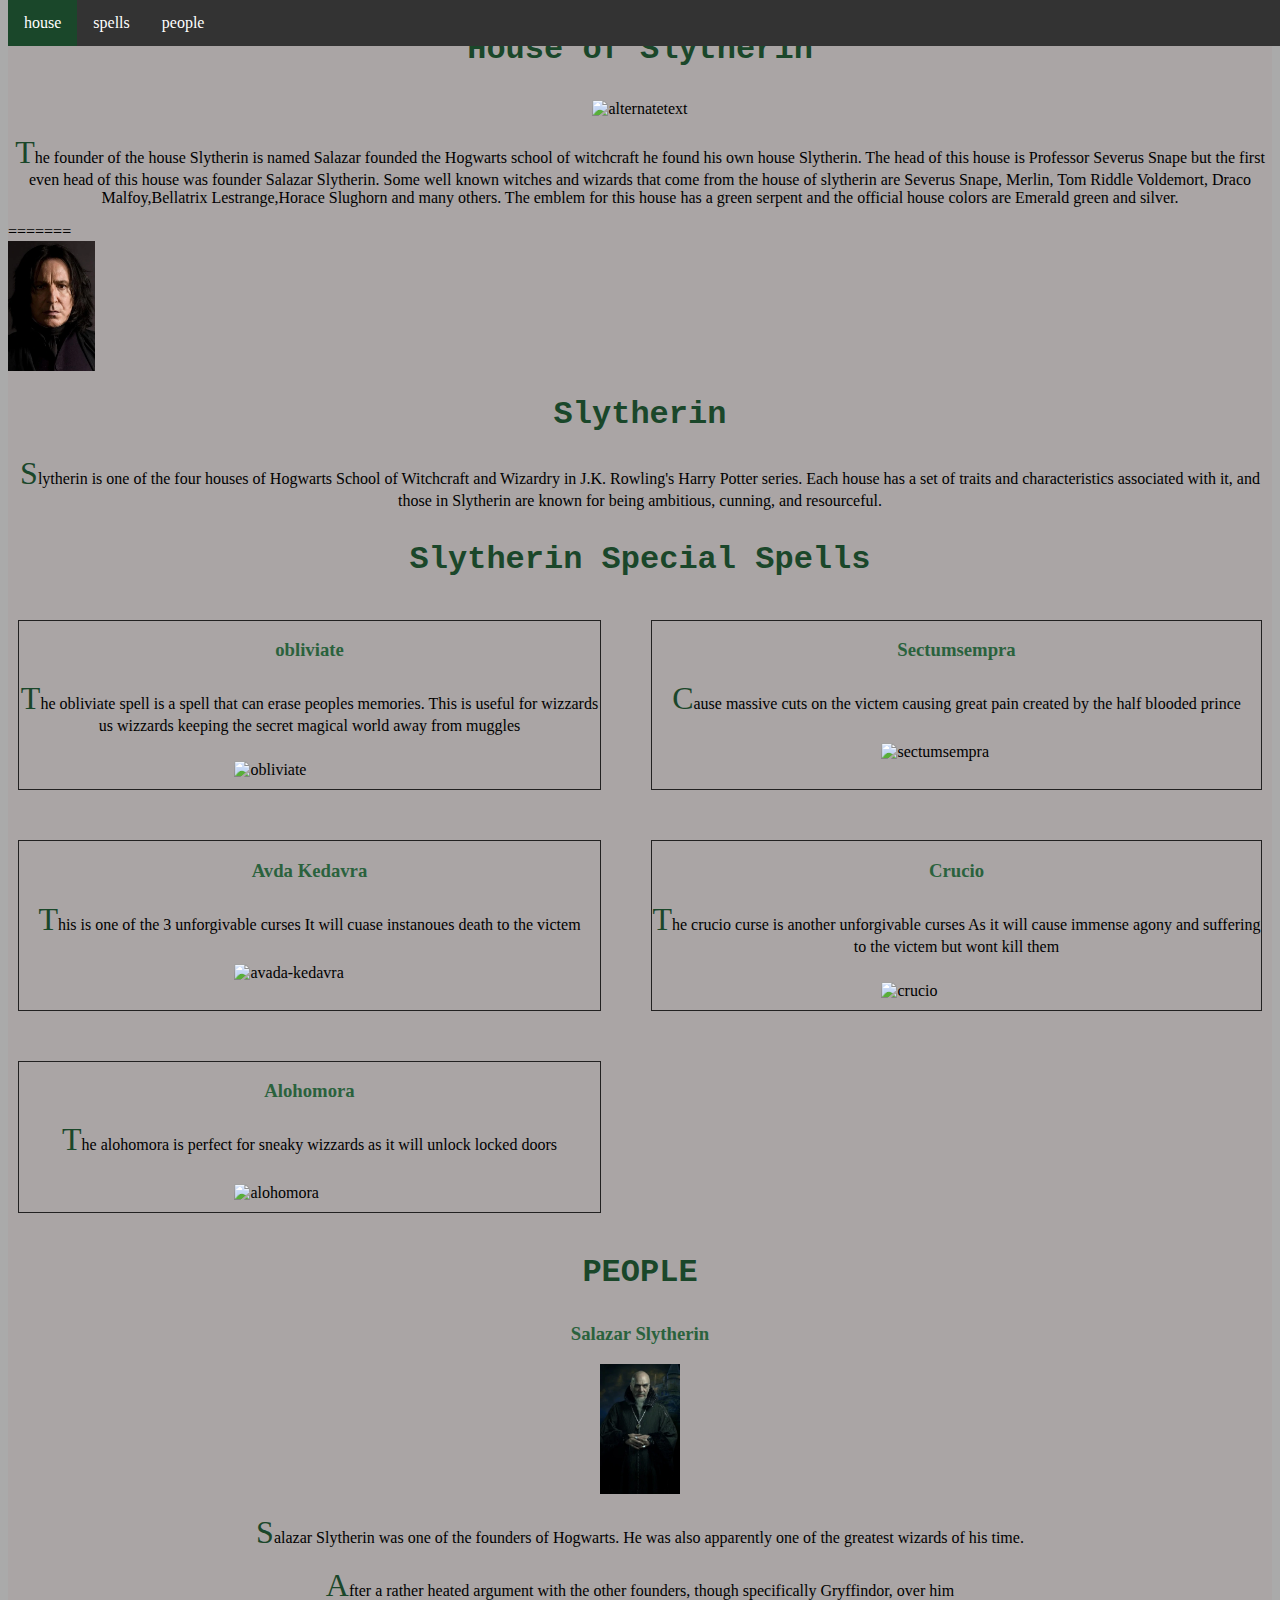
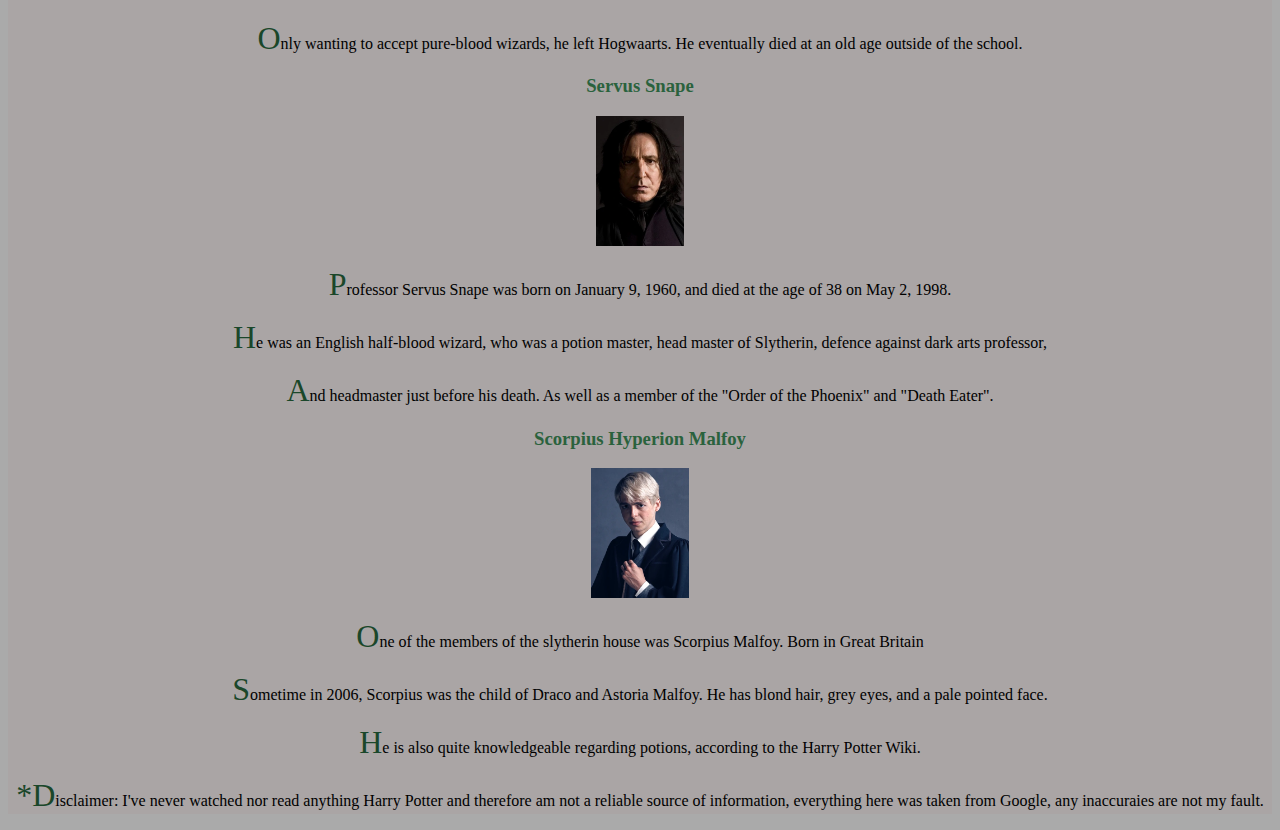
==== commit 3908d483: "dupe fix" ====
--- a/index.html
+++ b/index.html
@@ -14,19 +14,6 @@
       <a href="#people">people</a>
     </li>
   </ul>
-</div>
-<<<<<<< HEAD
-<div>
-  <p> Slytherin is one of the four houses of Hogwarts School of Witchcraft and Wizardry in J.K. Rowling's Harry Potter series. Each house has a set of traits and characteristics associated with it, and those in Slytherin are known for being ambitious, cunning, and resourceful. </p>
-</div>
-<p>
-  <img src="https://static.wikia.nocookie.net/harrypotter/images/0/00/Slytherin_ClearBG.png/revision/latest?cb=20161020182557" alt="alternatetext" />
-</p>
-<p> The founder of the house Slytherin is named Salazar founded the Hogwarts school of witchcraft he found his own house Slytherin. The head of this house is Professor Severus Snape but the first even head of this house was founder Salazar Slytherin. Some well known witches and wizards that come from the house of slytherin are Severus Snape, Merlin, Tom Riddle Voldemort, Draco Malfoy,Bellatrix Lestrange,Horace Slughorn and many others. The emblem for this house has a green serpent and the official house colors are Emerald green and silver. </p>
-<div>
-  <div id="house">
-    <h1 class="center">House of Slytherin</h1>
-  </div>
 </div>
 <p>
   <img src="https://static.wikia.nocookie.net/harrypotter/images/0/00/Slytherin_ClearBG.png/revision/latest?cb=20161020182557" alt="alternatetext" />
